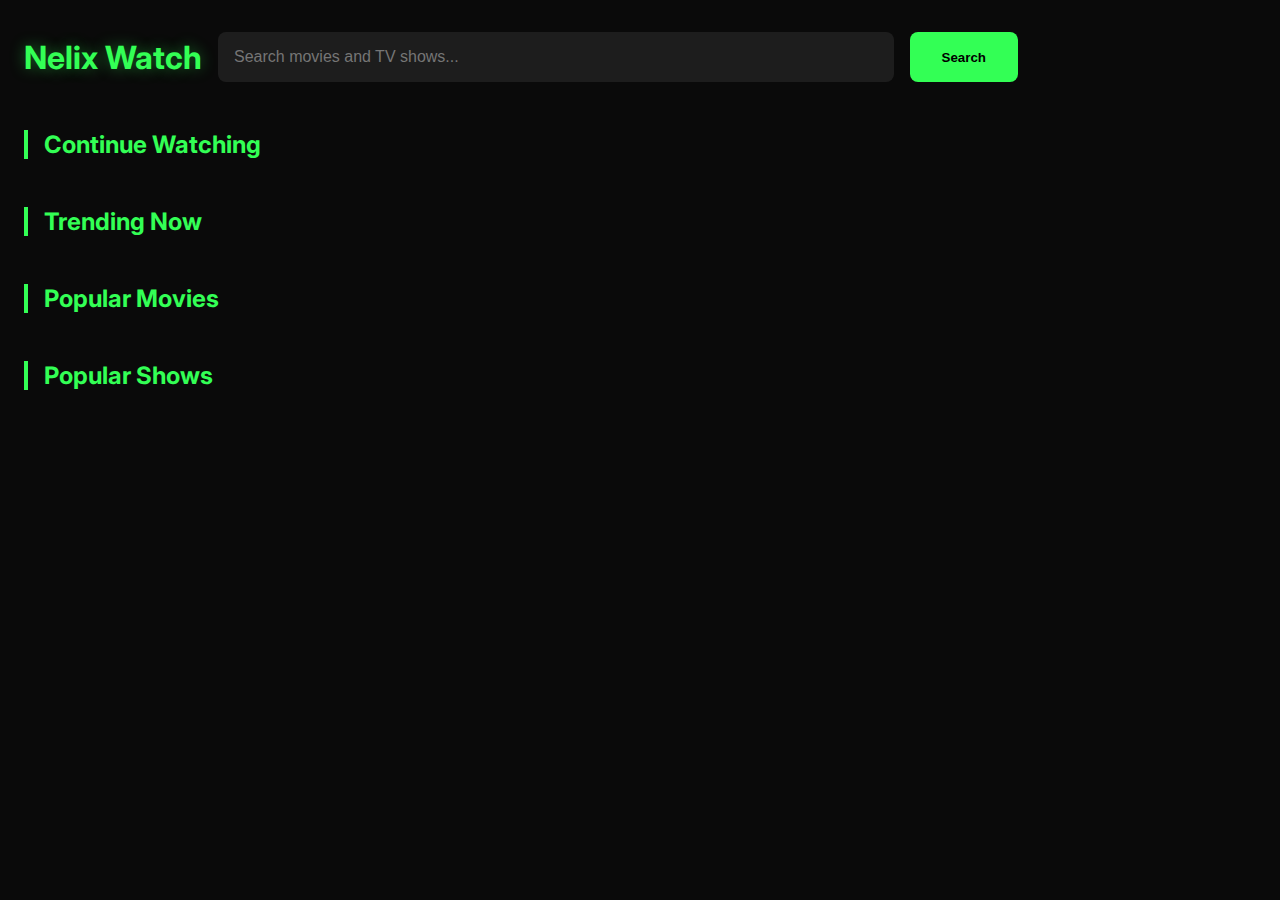
==== movies/index.html @ af1b20da "Update and rename index.html to movies/index.html" ====
<!DOCTYPE html>
<html lang="en">
<head>
    <meta charset="UTF-8">
    <meta name="viewport" content="width=device-width, initial-scale=1.0">
    <title>Nelix Watch</title>
    <link href="https://fonts.googleapis.com/css2?family=Inter:wght@400;500;600;700&display=swap" rel="stylesheet">
    <link rel="stylesheet" href="styles.css">
</head>
<body>
    <div class="container">
        <!-- Home Page -->
        <div class="home-page" id="homePage">
            <div class="header">
                <div class="logo">Nelix Watch</div>
                <div class="search-section">
                    <input type="text" class="search-input" placeholder="Search movies and TV shows..." id="searchInput">
                    <button class="search-btn" id="searchBtn">Search</button>
                </div>
            </div>

            <!-- Content Sections -->
            <div class="content-sections">
                <h2 class="section-title">Continue Watching</h2>
                <div class="grid" id="historyGrid"></div>

                <h2 class="section-title">Trending Now</h2>
                <div class="grid" id="trending"></div>

                <h2 class="section-title">Popular Movies</h2>
                <div class="grid" id="popularMovies"></div>

                <h2 class="section-title">Popular Shows</h2>
                <div class="grid" id="popularShows"></div>
            </div>
        </div>

        <!-- Player Page -->
        <div class="player-page" id="playerPage">
            <button class="back-btn" id="backBtn">
                <svg width="24" height="24" viewBox="0 0 24 24" fill="none" stroke="currentColor" stroke-width="2">
                    <path d="M15 18l-6-6 6-6"/>
                </svg>
                Back
            </button>
            <div class="player-container">
                <iframe class="player-iframe" id="mainPlayer" allowfullscreen></iframe>
            </div>
            <div class="tv-controls" id="tvControls"></div>
        </div>
    </div>

    <script src="script.js"></script>
</body>
</html>
---- movies/styles.css ----
:root {
    --primary: #33ff55;
    --background: #0a0a0a;
    --surface: #151515;
    --text: #ffffff;
    --text-secondary: #aaaaaa;
}

* {
    margin: 0;
    padding: 0;
    box-sizing: border-box;
}

body {
    font-family: 'Inter', sans-serif;
    background: var(--background);
    color: var(--text);
    min-height: 100vh;
}

.container {
    max-width: 1400px;
    margin: 0 auto;
    padding: 2rem 1.5rem;
}

.header {
    margin-bottom: 2rem;
    display: flex;
    align-items: center;
    gap: 1rem;
    flex-wrap: wrap;
}

.logo {
    font-size: 2rem;
    font-weight: 700;
    color: var(--primary);
    text-shadow: 0 0 15px rgba(51, 255, 85, 0.4);
}

.search-section {
    display: flex;
    gap: 1rem;
    flex-grow: 1;
    max-width: 800px;
}

.search-input {
    flex: 1;
    padding: 1rem;
    border: none;
    border-radius: 8px;
    background: rgba(255, 255, 255, 0.08);
    color: var(--text);
    font-size: 1rem;
}

.search-input:focus {
    outline: 2px solid var(--primary);
}

.search-btn {
    padding: 1rem 2rem;
    border: none;
    border-radius: 8px;
    background: var(--primary);
    color: #000;
    font-weight: 600;
    cursor: pointer;
    transition: transform 0.2s;
}

.search-btn:hover {
    transform: scale(1.05);
}

.content-sections {
    margin: 3rem 0;
}

.section-title {
    font-size: 1.5rem;
    margin: 2rem 0 1rem;
    color: var(--primary);
    border-left: 4px solid var(--primary);
    padding-left: 1rem;
}

.grid {
    display: grid;
    grid-template-columns: repeat(auto-fill, minmax(180px, 1fr));
    gap: 1.5rem;
    margin-bottom: 2rem;
}

.card {
    background: var(--surface);
    border-radius: 8px;
    overflow: hidden;
    cursor: pointer;
    transition: transform 0.2s;
    position: relative;
}

.card:hover {
    transform: translateY(-5px);
}

.poster {
    width: 100%;
    height: 250px;
    object-fit: cover;
}

.card-info {
    padding: 1rem;
}

.card-title {
    font-size: 0.9rem;
    display: -webkit-box;
    -webkit-line-clamp: 2;
    -webkit-box-orient: vertical;
    overflow: hidden;
}

.history-badge {
    position: absolute;
    top: 10px;
    left: 10px;
    background: rgba(0, 0, 0, 0.8);
    padding: 4px 8px;
    border-radius: 4px;
    font-size: 0.8rem;
    color: var(--primary);
}

.progress-bar {
    position: absolute;
    bottom: 0;
    left: 0;
    height: 3px;
    background: var(--primary);
    transition: width 0.3s;
}

.player-page {
    display: none;
    margin-top: 2rem;
}

.back-btn {
    background: none;
    border: none;
    color: var(--primary);
    font-size: 1rem;
    cursor: pointer;
    margin-bottom: 2rem;
    display: flex;
    align-items: center;
    gap: 0.5rem;
}

.player-container {
    width: 100%;
    aspect-ratio: 16/9;
    border-radius: 12px;
    overflow: hidden;
    background: #000;
    box-shadow: 0 8px 32px rgba(0, 0, 0, 0.4);
    margin-bottom: 2rem;
}

.player-iframe {
    width: 100%;
    height: 100%;
    border: none;
}

.tv-controls {
    display: grid;
    grid-template-columns: repeat(auto-fit, minmax(200px, 1fr));
    gap: 1.5rem;
    background: rgba(255, 255, 255, 0.05);
    padding: 2rem;
    border-radius: 12px;
}

.selector-group {
    display: flex;
    flex-direction: column;
    gap: 0.5rem;
}

.selector-label {
    color: var(--text-secondary);
    font-size: 0.9rem;
}

.selector {
    padding: 0.8rem;
    border-radius: 8px;
    background: var(--surface);
    color: var(--text);
    border: none;
}

.watch-btn {
    padding: 1rem 2rem;
    background: var(--primary);
    color: #000;
    border: none;
    border-radius: 8px;
    font-weight: 600;
    cursor: pointer;
    align-self: flex-end;
}

@media (max-width: 768px) {
    .container {
        padding: 1.5rem 1rem;
    }
    
    .grid {
        grid-template-columns: repeat(auto-fill, minmax(150px, 1fr));
    }
    
    .poster {
        height: 200px;
    }
}
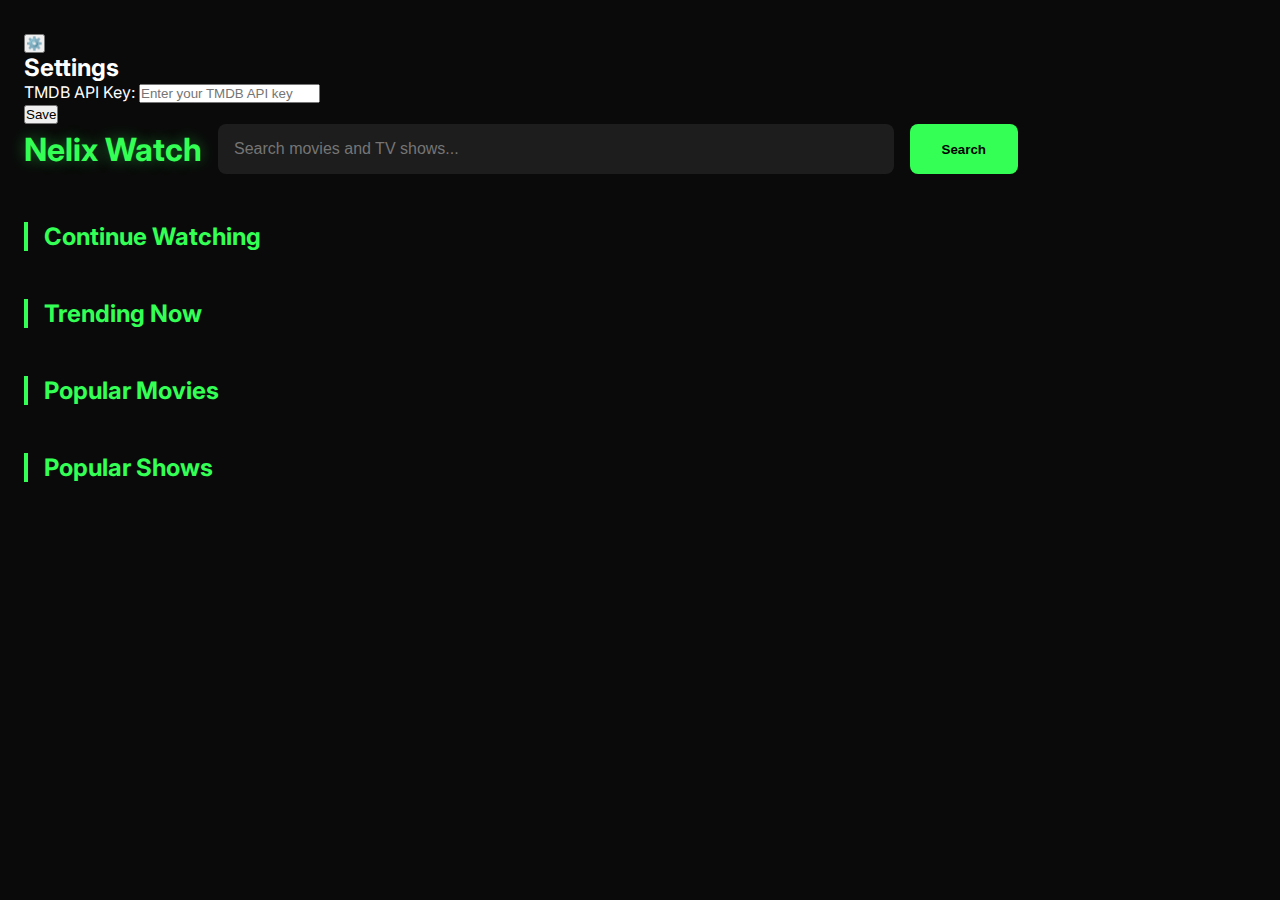
==== commit 71e6efeb: "Update index.html" ====
--- a/movies/index.html
+++ b/movies/index.html
@@ -9,6 +9,21 @@
 </head>
 <body>
     <div class="container">
+        <!-- Settings Button -->
+        <button class="settings-btn" id="settingsBtn">⚙️</button>
+
+        <!-- Settings Modal -->
+        <div class="settings-modal" id="settingsModal">
+            <div class="settings-content">
+                <h2>Settings</h2>
+                <div class="form-group">
+                    <label for="apiKeyInput">TMDB API Key:</label>
+                    <input type="text" id="apiKeyInput" placeholder="Enter your TMDB API key">
+                </div>
+                <button class="save-btn" id="saveSettings">Save</button>
+            </div>
+        </div>
+
         <!-- Home Page -->
         <div class="home-page" id="homePage">
             <div class="header">
